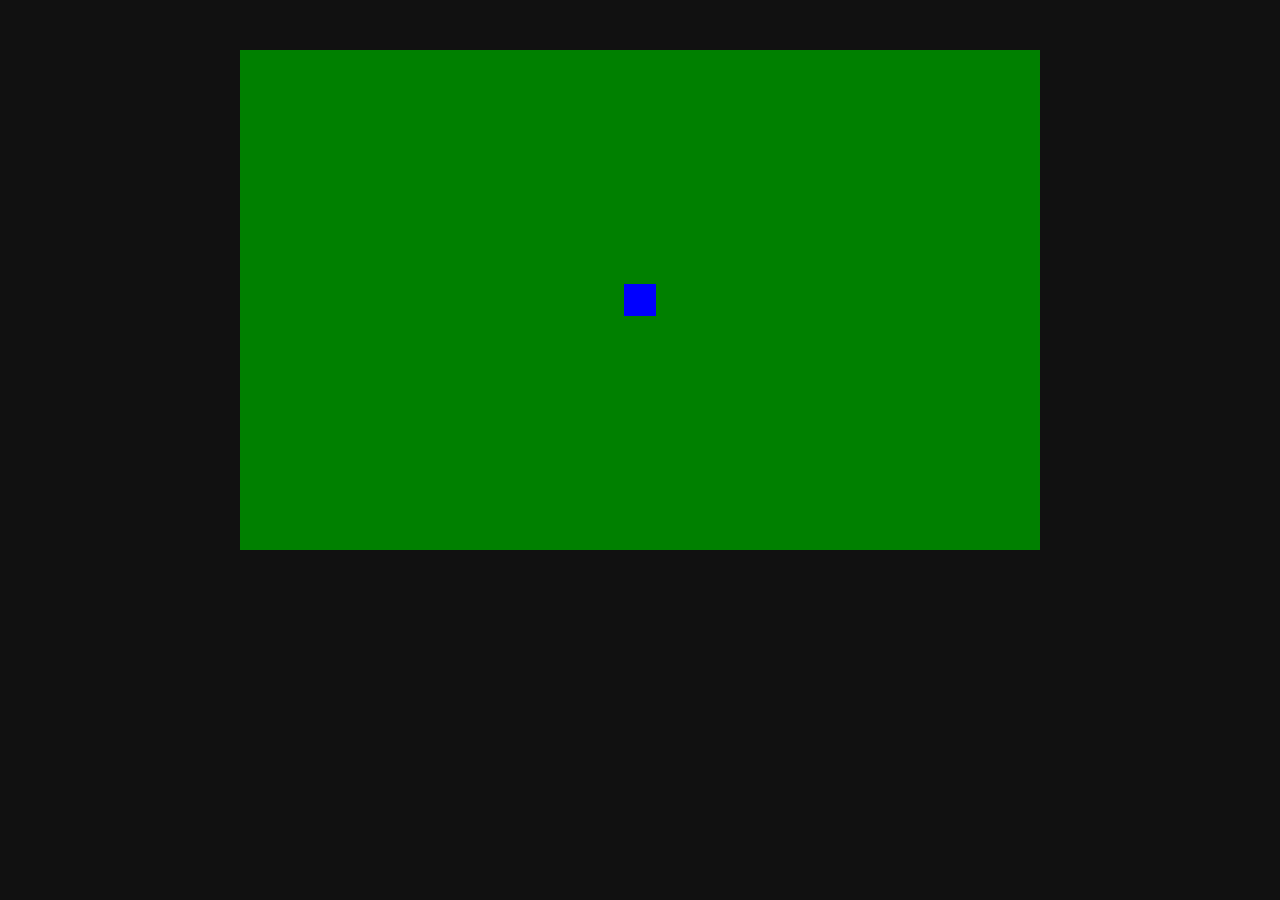
==== index.html @ ee6bda00 "Update index.html" ====
<!DOCTYPE html>
<html>
<head>
    <title>My RPG</title>

    <style>
        body {
            margin: 0;
            background: #111;
        }

        #game {
            width: 800px;
            height: 500px;
            background: green;
            position: relative;
            margin: 50px auto;
        }

        #player {
            width: 32px;
            height: 32px;
            background: blue;

            position: absolute;
            left: 384px;
            top: 234px;
        }
    </style>
</head>

<body>

<div id="game">
    <div id="player"></div>
</div>

</body>
</html>
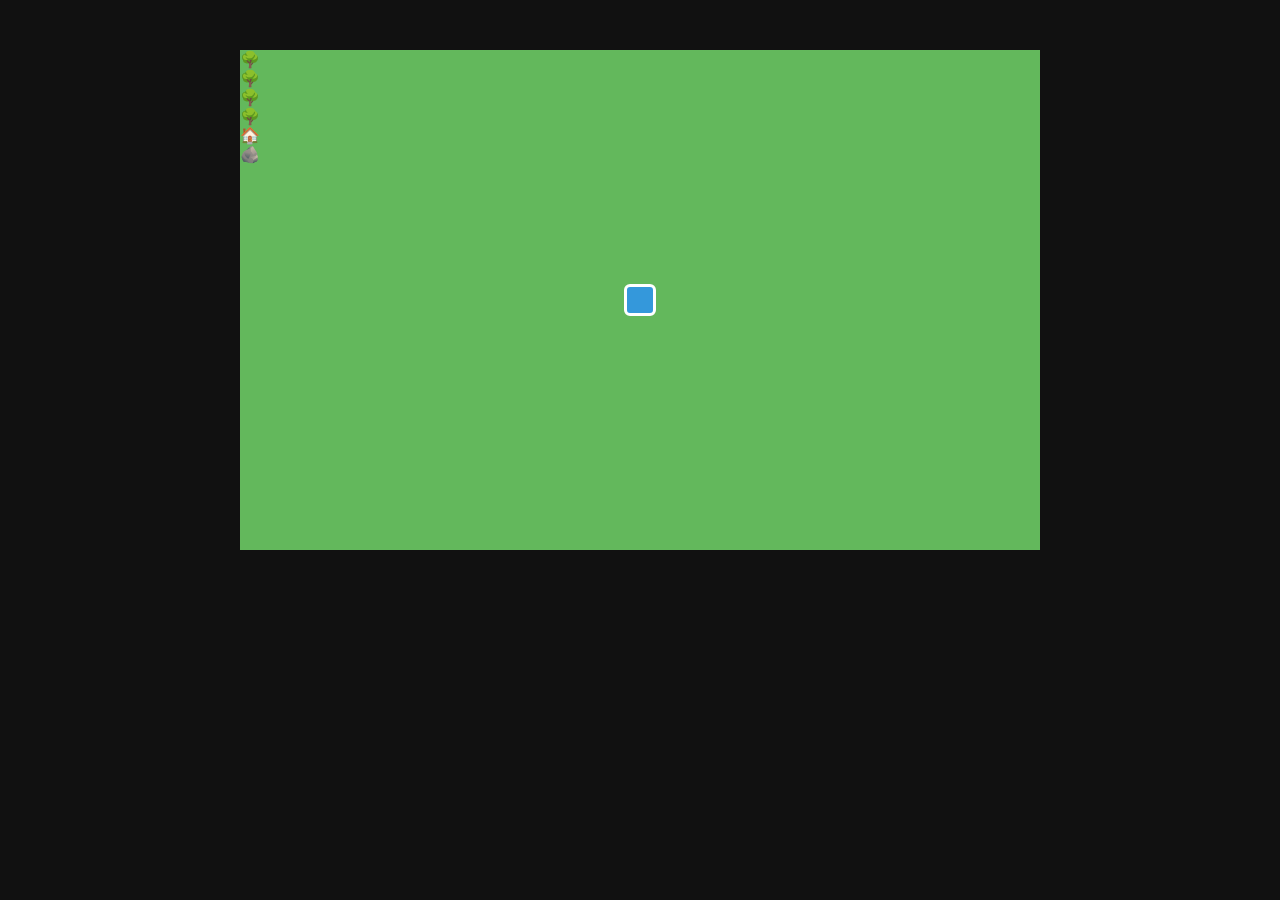
==== commit 96970309: "Update index.html" ====
--- a/index.html
+++ b/index.html
@@ -1,39 +1,32 @@
 <!DOCTYPE html>
-<html>
+<html lang="en">
 <head>
+    <meta charset="UTF-8">
+    <meta name="viewport" content="width=device-width, initial-scale=1.0">
     <title>My RPG</title>
-
-    <style>
-        body {
-            margin: 0;
-            background: #111;
-        }
-
-        #game {
-            width: 800px;
-            height: 500px;
-            background: green;
-            position: relative;
-            margin: 50px auto;
-        }
-
-        #player {
-            width: 32px;
-            height: 32px;
-            background: blue;
-
-            position: absolute;
-            left: 384px;
-            top: 234px;
-        }
-    </style>
+    <link rel="stylesheet" href="style.css">
 </head>
 
 <body>
 
-<div id="game">
-    <div id="player"></div>
-</div>
+    <div id="game">
+
+        <!-- Map objects -->
+        <div class="tree" style="left:50px; top:50px;">🌳</div>
+        <div class="tree" style="left:650px; top:50px;">🌳</div>
+        <div class="tree" style="left:50px; top:350px;">🌳</div>
+        <div class="tree" style="left:650px; top:350px;">🌳</div>
+
+        <div class="house">🏠</div>
+
+        <div class="rock">🪨</div>
+
+        <!-- PLAYER -->
+        <div id="player"></div>
+
+    </div>
+
+    <script src="game.js"></script>
 
 </body>
 </html>
--- a/style.css
+++ b/style.css
@@ -0,0 +1,36 @@
+* {
+    box-sizing: border-box;
+    margin: 0;
+}
+
+body {
+    background: #111;
+    overflow: hidden;
+}
+
+#game {
+    width: 800px;
+    height: 500px;
+    background: #63b85c;
+    position: relative;
+    margin: 50px auto;
+    overflow: hidden;
+}
+
+/* Player */
+
+#player {
+    width: 32px;
+    height: 32px;
+
+    background: #3498db;
+
+    position: absolute;
+
+    left: 384px;
+    top: 234px;
+
+    border-radius: 6px;
+
+    border: 3px solid white;
+}
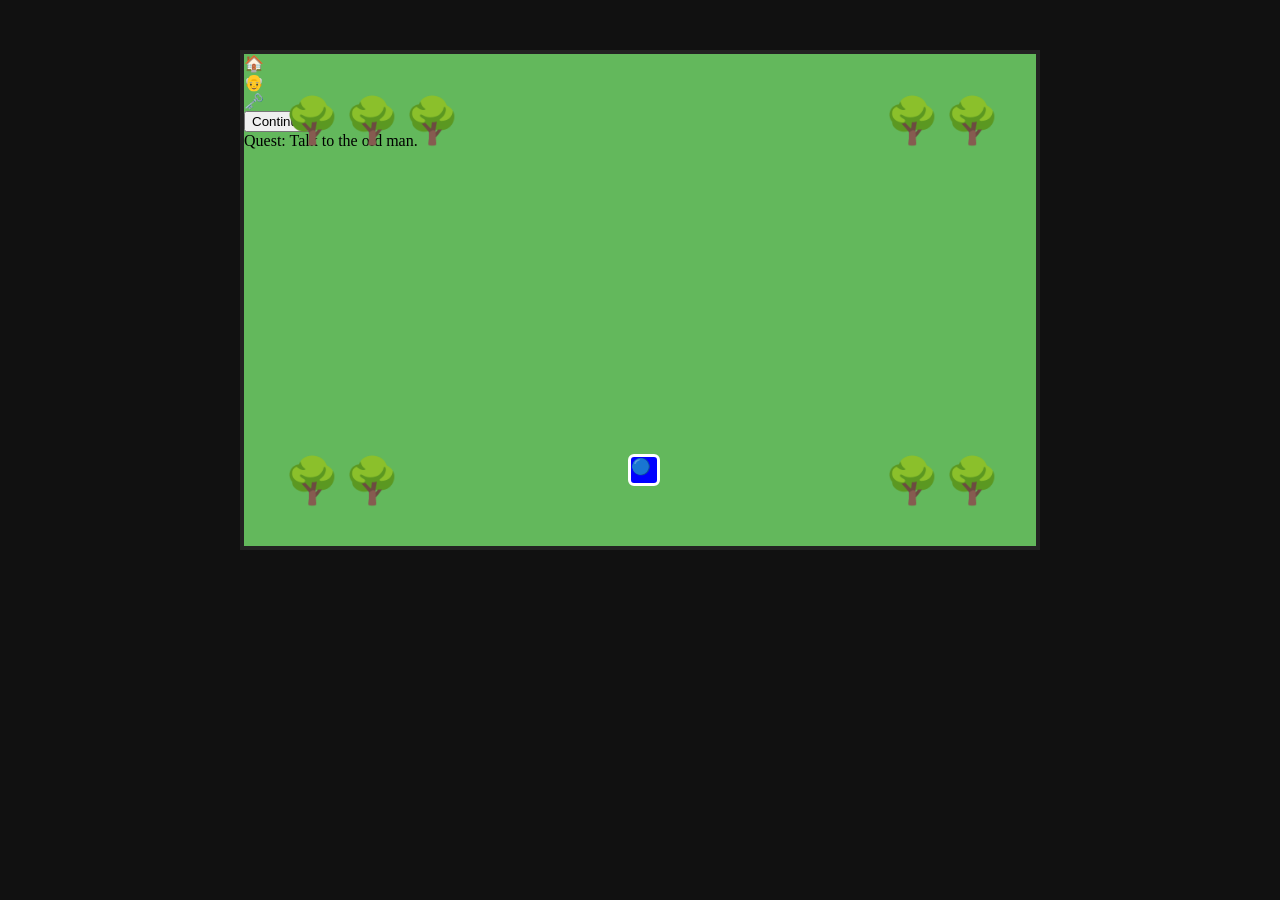
==== commit 56c79980: "Update index.html" ====
--- a/index.html
+++ b/index.html
@@ -1,9 +1,12 @@
 <!DOCTYPE html>
 <html lang="en">
+
 <head>
     <meta charset="UTF-8">
     <meta name="viewport" content="width=device-width, initial-scale=1.0">
-    <title>My RPG</title>
+
+    <title>The Lost Key</title>
+
     <link rel="stylesheet" href="style.css">
 </head>
 
@@ -11,22 +14,74 @@
 
     <div id="game">
 
-        <!-- Map objects -->
-        <div class="tree" style="left:50px; top:50px;">🌳</div>
-        <div class="tree" style="left:650px; top:50px;">🌳</div>
-        <div class="tree" style="left:50px; top:350px;">🌳</div>
-        <div class="tree" style="left:650px; top:350px;">🌳</div>
+        <!-- WORLD -->
 
-        <div class="house">🏠</div>
+        <div class="object tree" style="left:40px; top:40px;">🌳</div>
+        <div class="object tree" style="left:100px; top:40px;">🌳</div>
+        <div class="object tree" style="left:160px; top:40px;">🌳</div>
 
-        <div class="rock">🪨</div>
+        <div class="object tree" style="left:640px; top:40px;">🌳</div>
+        <div class="object tree" style="left:700px; top:40px;">🌳</div>
+
+        <div class="object tree" style="left:40px; top:400px;">🌳</div>
+        <div class="object tree" style="left:100px; top:400px;">🌳</div>
+
+        <div class="object tree" style="left:640px; top:400px;">🌳</div>
+        <div class="object tree" style="left:700px; top:400px;">🌳</div>
+
+
+        <!-- HOUSE -->
+
+        <div id="house" class="object">
+            🏠
+        </div>
+
+
+        <!-- NPC -->
+
+        <div id="npc" class="character">
+            👴
+        </div>
+
+
+        <!-- KEY -->
+
+        <div id="key" class="item">
+            🗝️
+        </div>
+
 
         <!-- PLAYER -->
-        <div id="player"></div>
+
+        <div id="player">
+            🔵
+        </div>
+
+
+        <!-- DIALOGUE -->
+
+        <div id="dialogue">
+
+            <div id="speaker"></div>
+
+            <div id="message"></div>
+
+            <button onclick="nextDialogue()">Continue</button>
+
+        </div>
+
+
+        <!-- QUEST DISPLAY -->
+
+        <div id="quest">
+            Quest: Talk to the old man.
+        </div>
 
     </div>
+
 
     <script src="game.js"></script>
 
 </body>
+
 </html>
--- a/style.css
+++ b/style.css
@@ -11,26 +11,73 @@
 #game {
     width: 800px;
     height: 500px;
+
     background: #63b85c;
+
     position: relative;
+
     margin: 50px auto;
+
     overflow: hidden;
+
+    border: 4px solid #222;
 }
 
-/* Player */
+/* Trees */
+
+.tree {
+    position: absolute;
+
+    font-size: 45px;
+
+    width: 50px;
+    height: 50px;
+
+    z-index: 2;
+}
+
+/* House */
+
+.house {
+    position: absolute;
+
+    left: 300px;
+    top: 100px;
+
+    font-size: 80px;
+
+    z-index: 2;
+}
+
+/* Rock */
+
+.rock {
+    position: absolute;
+
+    left: 550px;
+    top: 300px;
+
+    font-size: 40px;
+
+    z-index: 2;
+}
+
+/* PLAYER */
 
 #player {
+    position: absolute;
+
     width: 32px;
     height: 32px;
 
-    background: #3498db;
+    left: 384px;
+    top: 400px;
 
-    position: absolute;
+    background: blue;
 
-    left: 384px;
-    top: 234px;
+    border: 3px solid white;
 
     border-radius: 6px;
 
-    border: 3px solid white;
+    z-index: 10;
 }
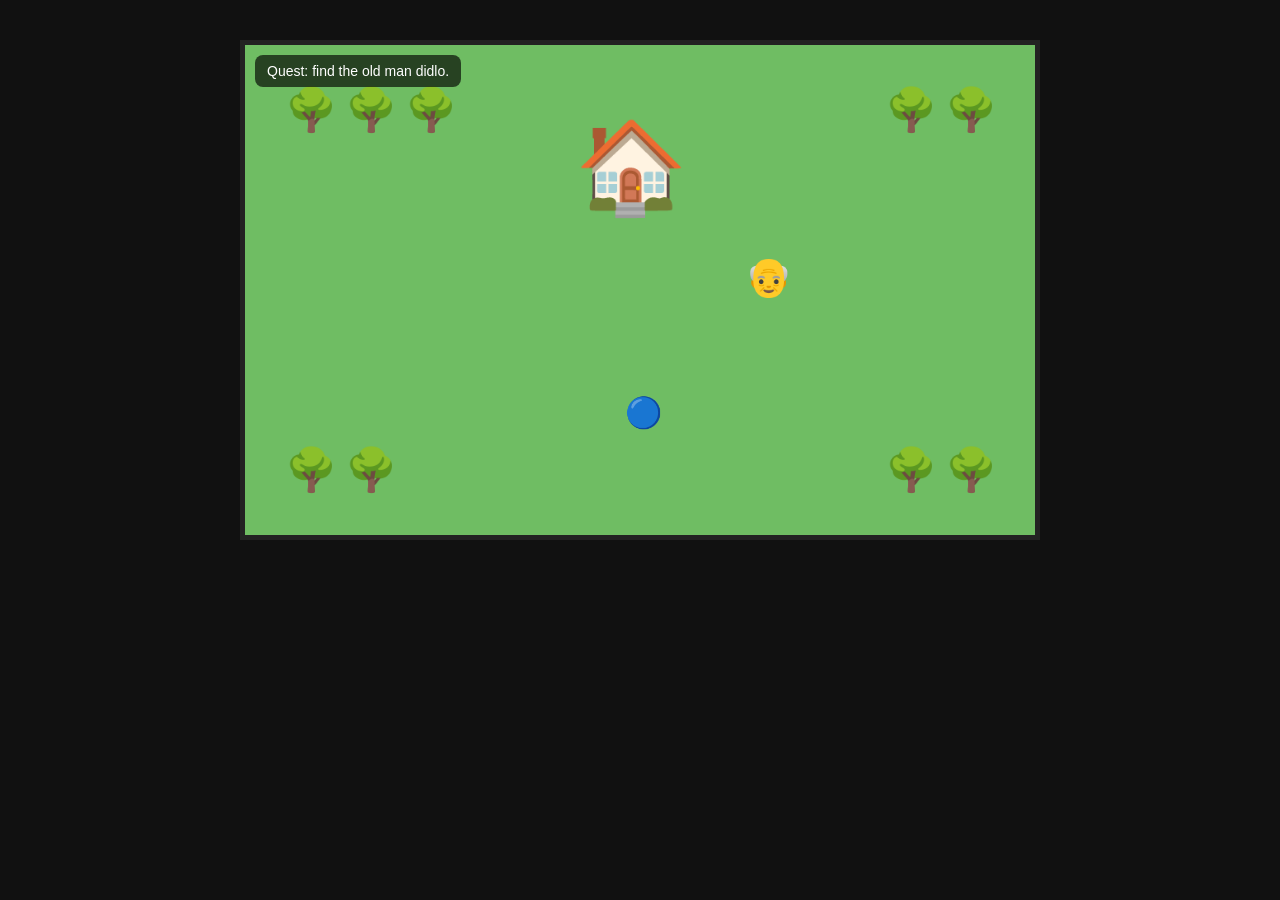
==== commit 1d1f69f9: "Update index.html" ====
--- a/index.html
+++ b/index.html
@@ -74,7 +74,7 @@
         <!-- QUEST DISPLAY -->
 
         <div id="quest">
-            Quest: Talk to the old man.
+            Quest: find the old man didlo.
         </div>
 
     </div>
--- a/style.css
+++ b/style.css
@@ -1,83 +1,202 @@
 * {
     box-sizing: border-box;
     margin: 0;
+    padding: 0;
 }
 
 body {
     background: #111;
+
     overflow: hidden;
-}
+
+    font-family: Arial, sans-serif;
+}
+
 
 #game {
+
     width: 800px;
     height: 500px;
 
-    background: #63b85c;
+    margin: 40px auto;
 
     position: relative;
 
-    margin: 50px auto;
-
     overflow: hidden;
 
-    border: 4px solid #222;
-}
-
-/* Trees */
+    background: #6fbd63;
+
+    border: 5px solid #222;
+
+}
+
+
+/* OBJECTS */
+
+.object {
+
+    position: absolute;
+
+    user-select: none;
+
+}
+
 
 .tree {
-    position: absolute;
-
-    font-size: 45px;
 
     width: 50px;
     height: 50px;
 
-    z-index: 2;
-}
-
-/* House */
-
-.house {
-    position: absolute;
-
-    left: 300px;
-    top: 100px;
-
-    font-size: 80px;
-
-    z-index: 2;
-}
-
-/* Rock */
-
-.rock {
-    position: absolute;
-
-    left: 550px;
-    top: 300px;
-
-    font-size: 40px;
-
-    z-index: 2;
-}
+    font-size: 42px;
+
+}
+
+
+#house {
+
+    left: 330px;
+    top: 70px;
+
+    font-size: 90px;
+
+}
+
+
+/* NPC */
+
+.character {
+
+    position: absolute;
+
+    left: 500px;
+    top: 210px;
+
+    font-size: 38px;
+
+    width: 40px;
+    height: 40px;
+
+}
+
+
+/* KEY */
+
+.item {
+
+    position: absolute;
+
+    left: 600px;
+    top: 340px;
+
+    font-size: 30px;
+
+    display: none;
+
+}
+
 
 /* PLAYER */
 
 #player {
-    position: absolute;
-
-    width: 32px;
-    height: 32px;
-
-    left: 384px;
-    top: 400px;
-
-    background: blue;
+
+    position: absolute;
+
+    left: 380px;
+    top: 350px;
+
+    width: 35px;
+    height: 35px;
+
+    font-size: 30px;
+
+    z-index: 10;
+
+}
+
+
+/* QUEST */
+
+#quest {
+
+    position: absolute;
+
+    top: 10px;
+    left: 10px;
+
+    padding: 8px 12px;
+
+    background: rgba(0,0,0,.65);
+
+    color: white;
+
+    border-radius: 8px;
+
+    font-size: 14px;
+
+}
+
+
+/* DIALOGUE */
+
+#dialogue {
+
+    position: absolute;
+
+    left: 50%;
+
+    bottom: 20px;
+
+    transform: translateX(-50%);
+
+    width: 700px;
+
+    min-height: 120px;
+
+    padding: 18px;
+
+    background: rgba(20,20,20,.95);
 
     border: 3px solid white;
 
-    border-radius: 6px;
-
-    z-index: 10;
-}
+    border-radius: 12px;
+
+    color: white;
+
+    display: none;
+
+    z-index: 100;
+
+}
+
+
+#speaker {
+
+    font-size: 20px;
+
+    font-weight: bold;
+
+    margin-bottom: 10px;
+
+}
+
+
+#message {
+
+    font-size: 17px;
+
+    min-height: 40px;
+
+}
+
+
+#dialogue button {
+
+    float: right;
+
+    padding: 7px 15px;
+
+    margin-top: 10px;
+
+    cursor: pointer;
+
+}
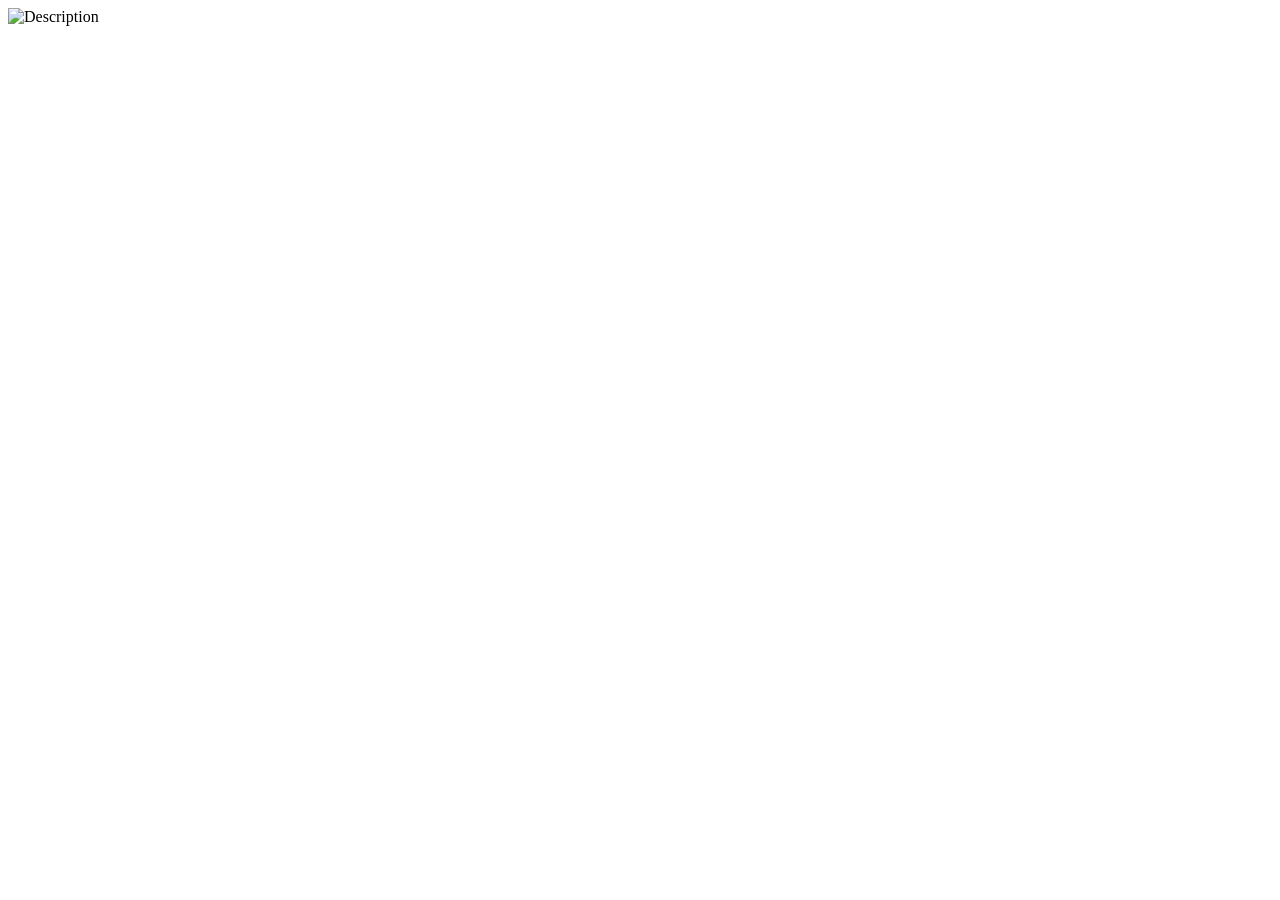
==== commit 6011b4a1: "Update index.html" ====
--- a/index.html
+++ b/index.html
@@ -1,87 +1,14 @@
-<!DOCTYPE html>
-<html lang="en">
-
-<head>
-    <meta charset="UTF-8">
-    <meta name="viewport" content="width=device-width, initial-scale=1.0">
-
-    <title>The Lost Key</title>
-
-    <link rel="stylesheet" href="style.css">
-</head>
-
+<!doctpye html>
+<html>
 <body>
 
-    <div id="game">
+<img src="second.png" alt="Description" usemap="#image-map">
 
-        <!-- WORLD -->
-
-        <div class="object tree" style="left:40px; top:40px;">🌳</div>
-        <div class="object tree" style="left:100px; top:40px;">🌳</div>
-        <div class="object tree" style="left:160px; top:40px;">🌳</div>
-
-        <div class="object tree" style="left:640px; top:40px;">🌳</div>
-        <div class="object tree" style="left:700px; top:40px;">🌳</div>
-
-        <div class="object tree" style="left:40px; top:400px;">🌳</div>
-        <div class="object tree" style="left:100px; top:400px;">🌳</div>
-
-        <div class="object tree" style="left:640px; top:400px;">🌳</div>
-        <div class="object tree" style="left:700px; top:400px;">🌳</div>
+<map name="image-map">
+  <area shape="rect" coords="121,346,321,597" href="three.html" alt="Area 1">
+  <area shape="rect" coords="1159,354,1342,575" href="three.html" alt="Area 2">
+</map>
 
 
-        <!-- HOUSE -->
-
-        <div id="house" class="object">
-            🏠
-        </div>
-
-
-        <!-- NPC -->
-
-        <div id="npc" class="character">
-            👴
-        </div>
-
-
-        <!-- KEY -->
-
-        <div id="key" class="item">
-            🗝️
-        </div>
-
-
-        <!-- PLAYER -->
-
-        <div id="player">
-            🔵
-        </div>
-
-
-        <!-- DIALOGUE -->
-
-        <div id="dialogue">
-
-            <div id="speaker"></div>
-
-            <div id="message"></div>
-
-            <button onclick="nextDialogue()">Continue</button>
-
-        </div>
-
-
-        <!-- QUEST DISPLAY -->
-
-        <div id="quest">
-            Quest: find the old man didlo.
-        </div>
-
-    </div>
-
-
-    <script src="game.js"></script>
-
 </body>
-
 </html>
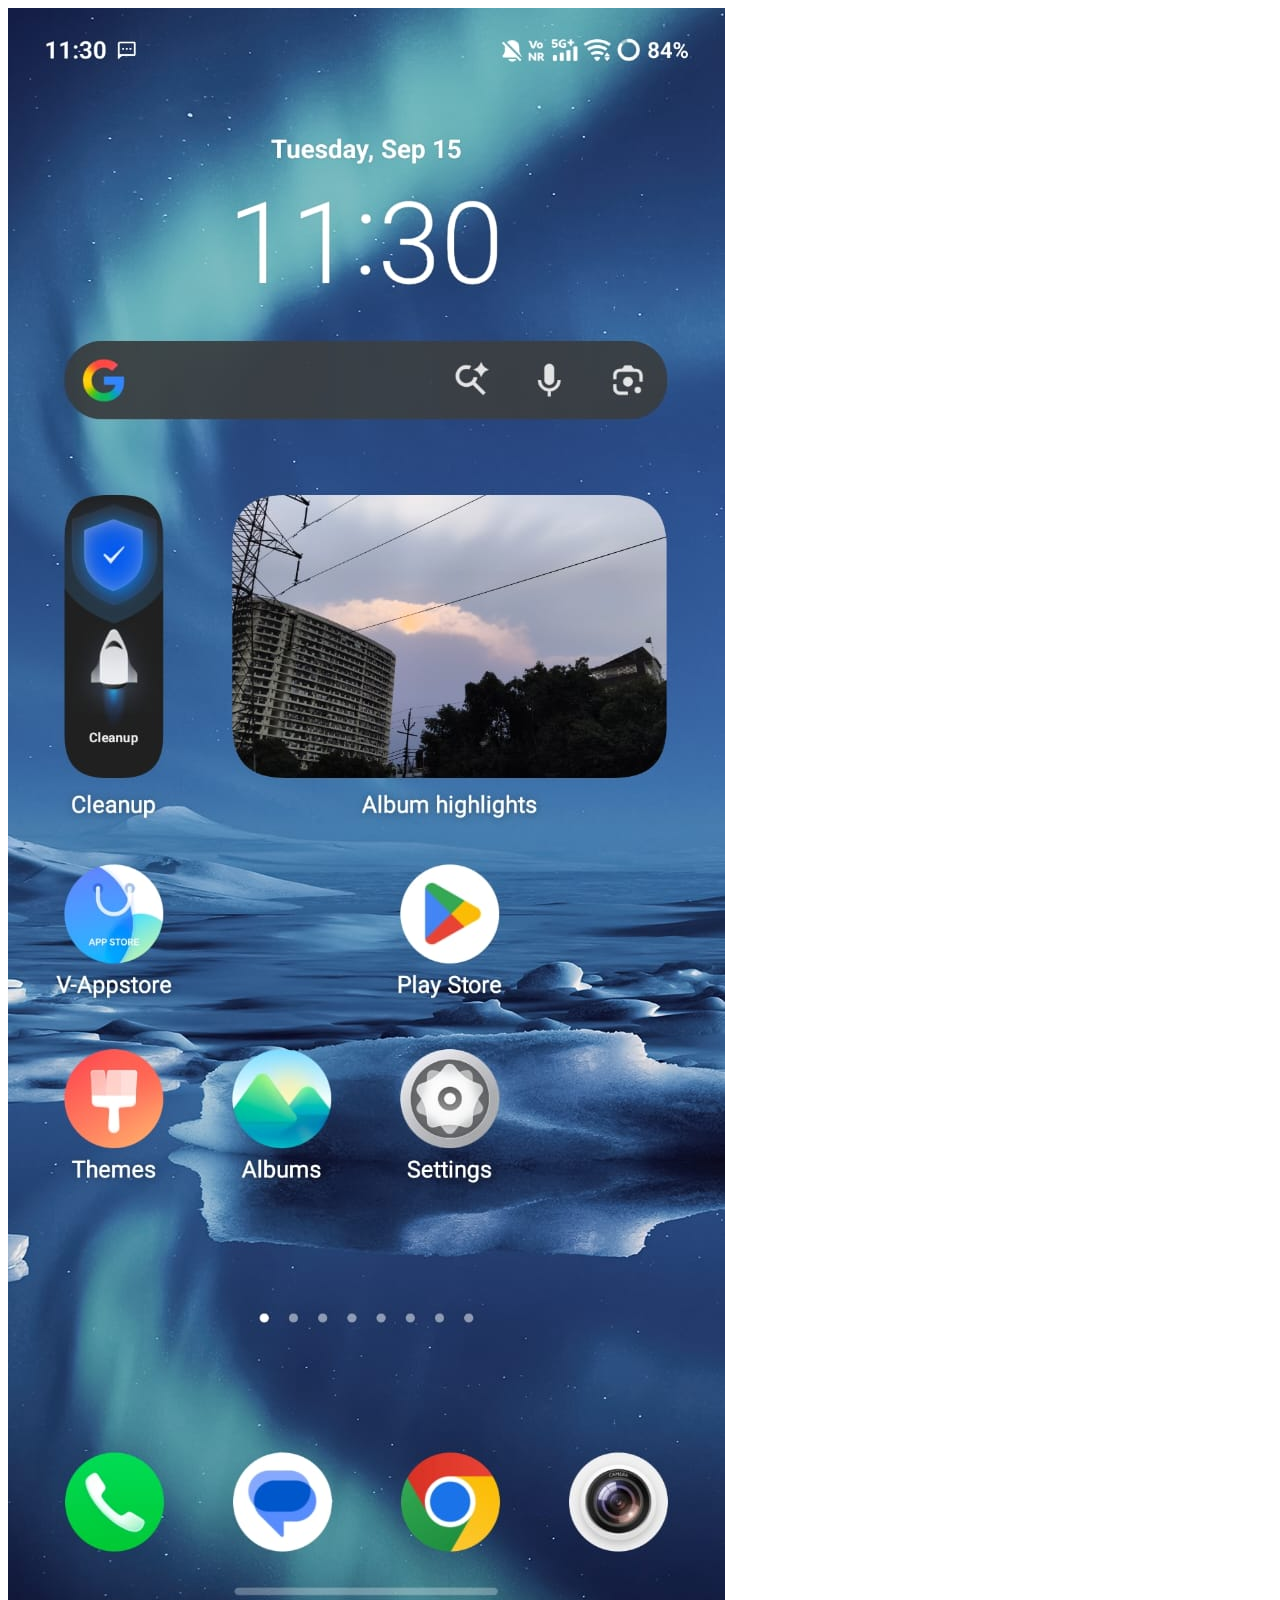
==== commit e4cba257: "Update index.html" ====
--- a/index.html
+++ b/index.html
@@ -2,13 +2,11 @@
 <html>
 <body>
 
-<img src="second.png" alt="Description" usemap="#image-map">
+<img src="vivo.jpeg" alt="Description" usemap="#image-map">
 
 <map name="image-map">
-  <area shape="rect" coords="121,346,321,597" href="three.html" alt="Area 1">
-  <area shape="rect" coords="1159,354,1342,575" href="three.html" alt="Area 2">
+  <area shape="rect" coords="19,13,535,1245"  href="three.html" alt="Area 2">
 </map>
-
 
 </body>
 </html>
